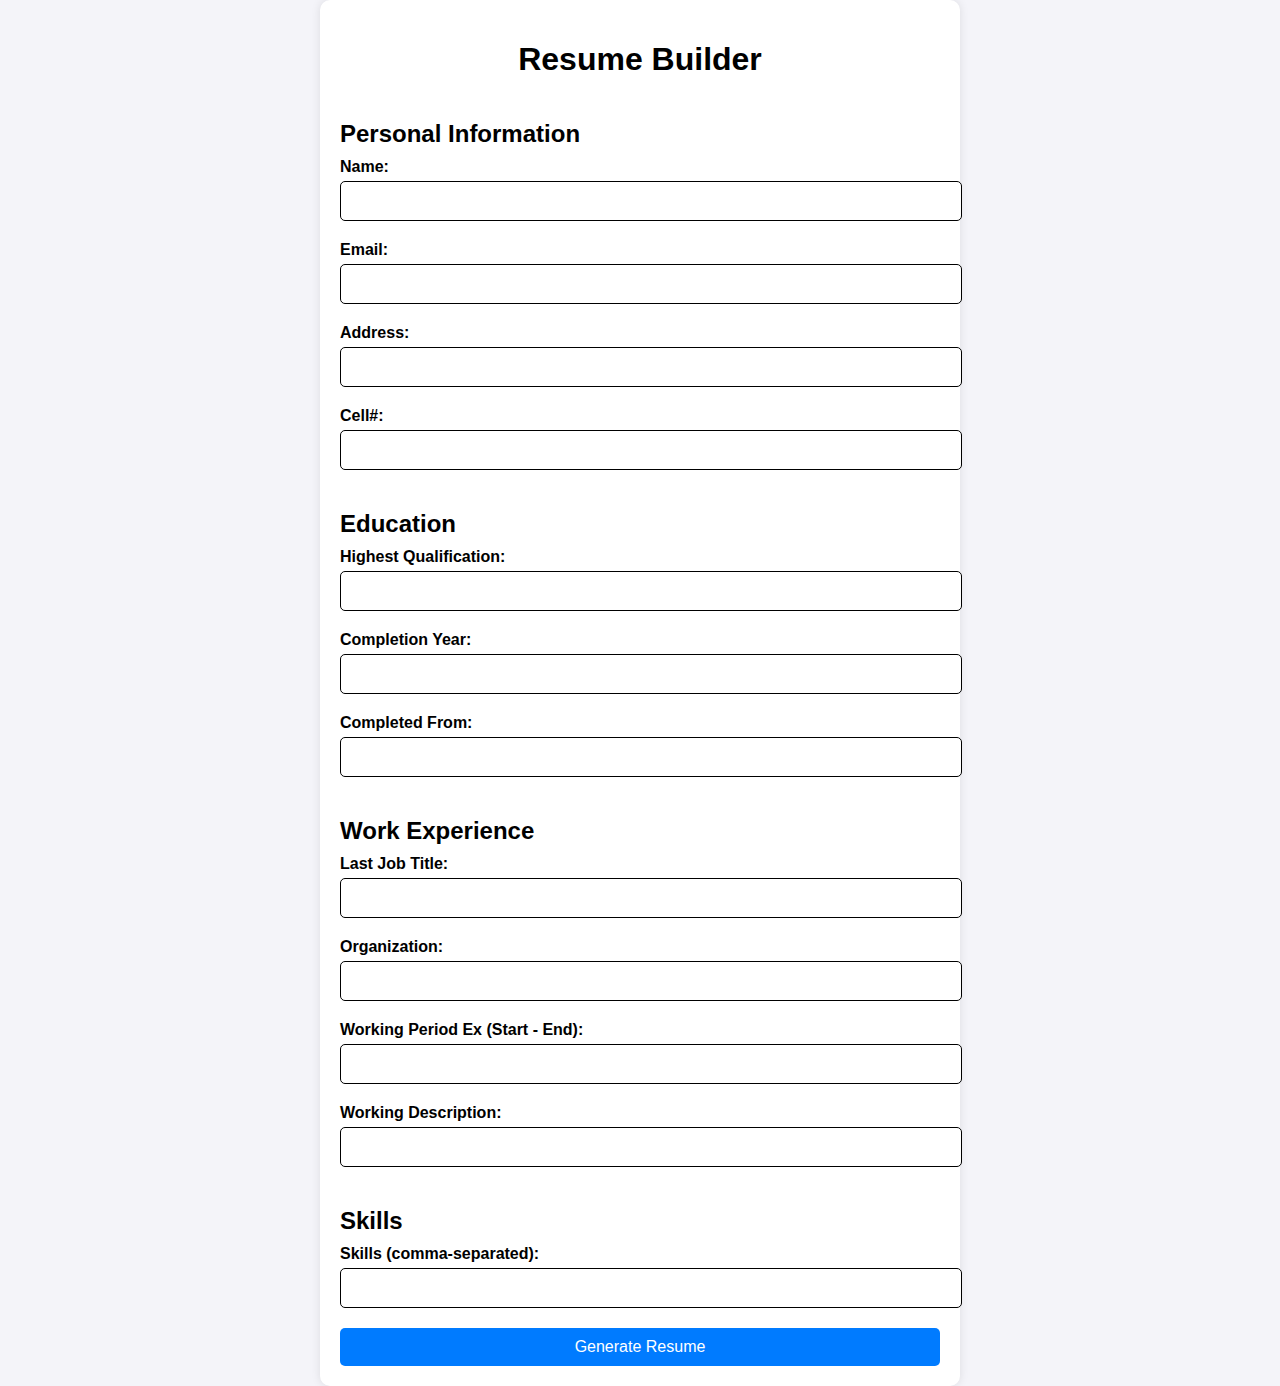
==== index.html @ 8670ead6 "initial Project deployed" ====
<!-- <!DOCTYPE html>
<html lang="en">
<head>
    <meta charset="UTF-8">
    <meta name="viewport" content="width=device-width, initial-scale=1.0">
    <title>Editable Resume Builder</title>
    <link rel="stylesheet" href="styles.css">
</head>
<body>
    <div class="container">
        <h1>Resume Builder</h1>
        <form id="resumeForm">
            <h2>Personal Information</h2>
            <label for="name">Name:</label>
            <input type="text" id="name" required>

            <label for="email">Email:</label>
            <input type="email" id="email" required>

            <h2>Education</h2>
            <label for="education">Highest Qualification:</label>
            <input type="text" id="education" required>

            <h2>Work Experience</h2>
            <label for="experience">Last Job Title:</label>
            <input type="text" id="experience">

            <h2>Skills</h2>
            <label for="skills">Skills (comma-separated):</label>
            <input type="text" id="skills">

            <button type="submit">Generate Resume</button>
        </form>

        <div id="resumePreview">
            <h2>Resume Preview (Click to Edit)</h2>
            <div id="resumeOutput">
                <div id="nameDisplay"></div>
                <div id="emailDisplay"></div>
                <div id="educationDisplay"></div>
                <div id="experienceDisplay"></div>
                <div id="skillsDisplay"></div>
            </div>
        </div>
    </div>

    <script src="app.js"></script>
</body>
</html> -->

<!DOCTYPE html>
<html lang="en">
<head>
    <meta charset="UTF-8">
    <meta name="viewport" content="width=device-width, initial-scale=1.0">
    <title>Editable Resume Builder</title>
    <style>
        body {
            font-family: 'Arial', sans-serif;
            background-color: #f4f4f9;
            margin: 0;
            padding: 0;
            display: flex;
            justify-content: center;
            align-items: center;
            min-height: 100vh;
        }
        .container {
            background-color: #ffffff;
            border-radius: 10px;
            box-shadow: 0 0 10px rgba(0, 0, 0, 0.1);
            padding: 20px;
            max-width: 600px;
            width: 100%;
        }
        h1 {
            text-align: center;
            color: black;
        }
        h2 {
            color: black;
            margin-bottom: 10px;
        }
        form {
            display: flex;
            flex-direction: column;
        }
        label {
            margin-bottom: 5px;
            color: black;
            font-weight: bold;
        }
        input[type="text"], input[type="email"], input[type="number"] {
            padding: 10px;
            margin-bottom: 20px;
            border: 1px solid black;
            border-radius: 5px;
            font-size: 16px;
            width: 100%;
        }
        button {
            background-color: #007bff;
            color: white;
            border: none;
            padding: 10px;
            border-radius: 5px;
            font-size: 16px;
            cursor: pointer;
            transition: background-color 0.3s;
        }
        button:hover {
            background-color: #0056b3;
        }
        #resumePreview {
            margin-top: 20px;
        }
        #resumePreview h2 {
            text-align: center;
        }
        #resumeOutput {
            background-color: #f9f9f9;
            padding: 15px;
            border: 1px solid #ddd;
            border-radius: 5px;
            margin-top: 10px;
            font-size: 16px;
        }
        #resumeOutput div {
            margin-bottom: 10px;
        }
    </style>
</head>
<body>
    <div class="container">
        <h1>Resume Builder</h1>
        <form id="resumeForm" action="resumepreview.html" method="get">
            <h2>Personal Information</h2>
            <label for="name">Name:</label>
            <input type="text" id="name" required>

            <label for="email">Email:</label>
            <input type="email" id="email" required>

            <label for="address">Address:</label>
            <input type="text" id="address" required>

            <label for="cellno">Cell#:</label>
            <input type="text" id="cellno" required>

            <h2>Education</h2>
            <label for="education">Highest Qualification:</label>
            <input type="text" id="education" required>

            <label for="year">Completion Year:</label>
            <input type="text" id="year" required>

            <label for="from">Completed From:</label>
            <input type="text" id="from" required>
            
            <h2>Work Experience</h2>
            <label for="experience">Last Job Title:</label>
            <input type="text" id="experience">

            <label for="organization">Organization:</label>
            <input type="text" id="organization">

            <label for="workPeriod">Working Period Ex (Start - End):</label>
            <input type="text" id="workPeriod">

            <label for="workDescription">Working Description:</label>
            <input type="text" id="workDescription">

            <h2>Skills</h2>
            <label for="skills">Skills (comma-separated):</label>
            <input type="text" id="skills">

            <button type="submit">Generate Resume</button>
        </form>

        <!-- <div id="resumePreview">
            <h2>Resume Preview (Click to Edit)</h2>
            <div id="resumeOutput">
                <div id="nameDisplay"></div>
                <div id="emailDisplay"></div>
                <div id="educationDisplay"></div>
                <div id="experienceDisplay"></div>
                <div id="skillsDisplay"></div>
            </div>
        </div> -->
    </div>

    <script src="app.js"></script>
</body>
</html>
---- styles.css ----
* {
    margin: 0;
    padding: 0;
    box-sizing: border-box;
}

body {
    font-family: "Heebo", sans-serif;
    background-color: #ffffff;
    color: #333;
    text-align: center;
}

.navbar {
    background-color: #ffffff;
    padding: 20px;
    display: flex;
    justify-content: space-between;
    align-items: center;
}

.navbar a {
    color: #07142B;
    text-decoration: none;
    font-size: 1.5rem;
    font-weight: bold;
}

#button-box {
    background-color: #E9F5FE;
    display: inline-block;
}

#button {
    border-radius: 5px;
    border: none;
    font-family: "Heebo", sans-serif;
    font-size: 1rem;
    color: #102B73;
    background-color: #E9F5FE;
    padding: 10px 20px;
    cursor: pointer;
}

#hero-section {
    display: flex;
    justify-content: space-around;
    align-items: center;
    background-color: #F9FAFF;
    padding: 40px 20px;
    flex-wrap: wrap;
}

#box1 {
    max-width: 30%;
    text-align: left;
}

#box1 h1, #box1 h2 {
    margin: 10px 0;
    color: black;
}

#box1 h2 {
    margin: 10px 0;
    color: #102B73;
}

#box1 p {
    line-height: 1.5;
    margin: 20px 0;
}

#hero-button {
    background-color: #FBAF38;
    font-size: 1rem;
    padding: 10px 20px;
    border-radius: 10px;
    border: none;
    color: #000;
    cursor: pointer;
}

#box2 img {
    max-width: 100%;
    height: auto;
}

.footer {
    background-color: #FAF5F5;
    color: black; 
    padding: 20px 0; 
    text-align: center;
}
.footercontainer{
    flex-direction: column;
    align-items: center;
    display: flex;
    text-decoration: none;
}
.footercontainer a{
    text-decoration: none;
}
.footercontainer p{
    text-align: right;
    font-size: 15px;
    color: black;
}
.social-links {
    display: flex; 
    justify-content: center; 
    margin-top: 10px; 
}
.social-links a {
    margin: 0 10px; 
}
.social-links img {
    width: 20px; 
    height: auto; 
}

@media (max-width: 768px) {
    #hero-section {
        flex-direction: column;
        text-align: center;
    }

    #box1 {
        max-width: 100%;
    }

    #box2 img {
        max-width: 80%;
    }
}
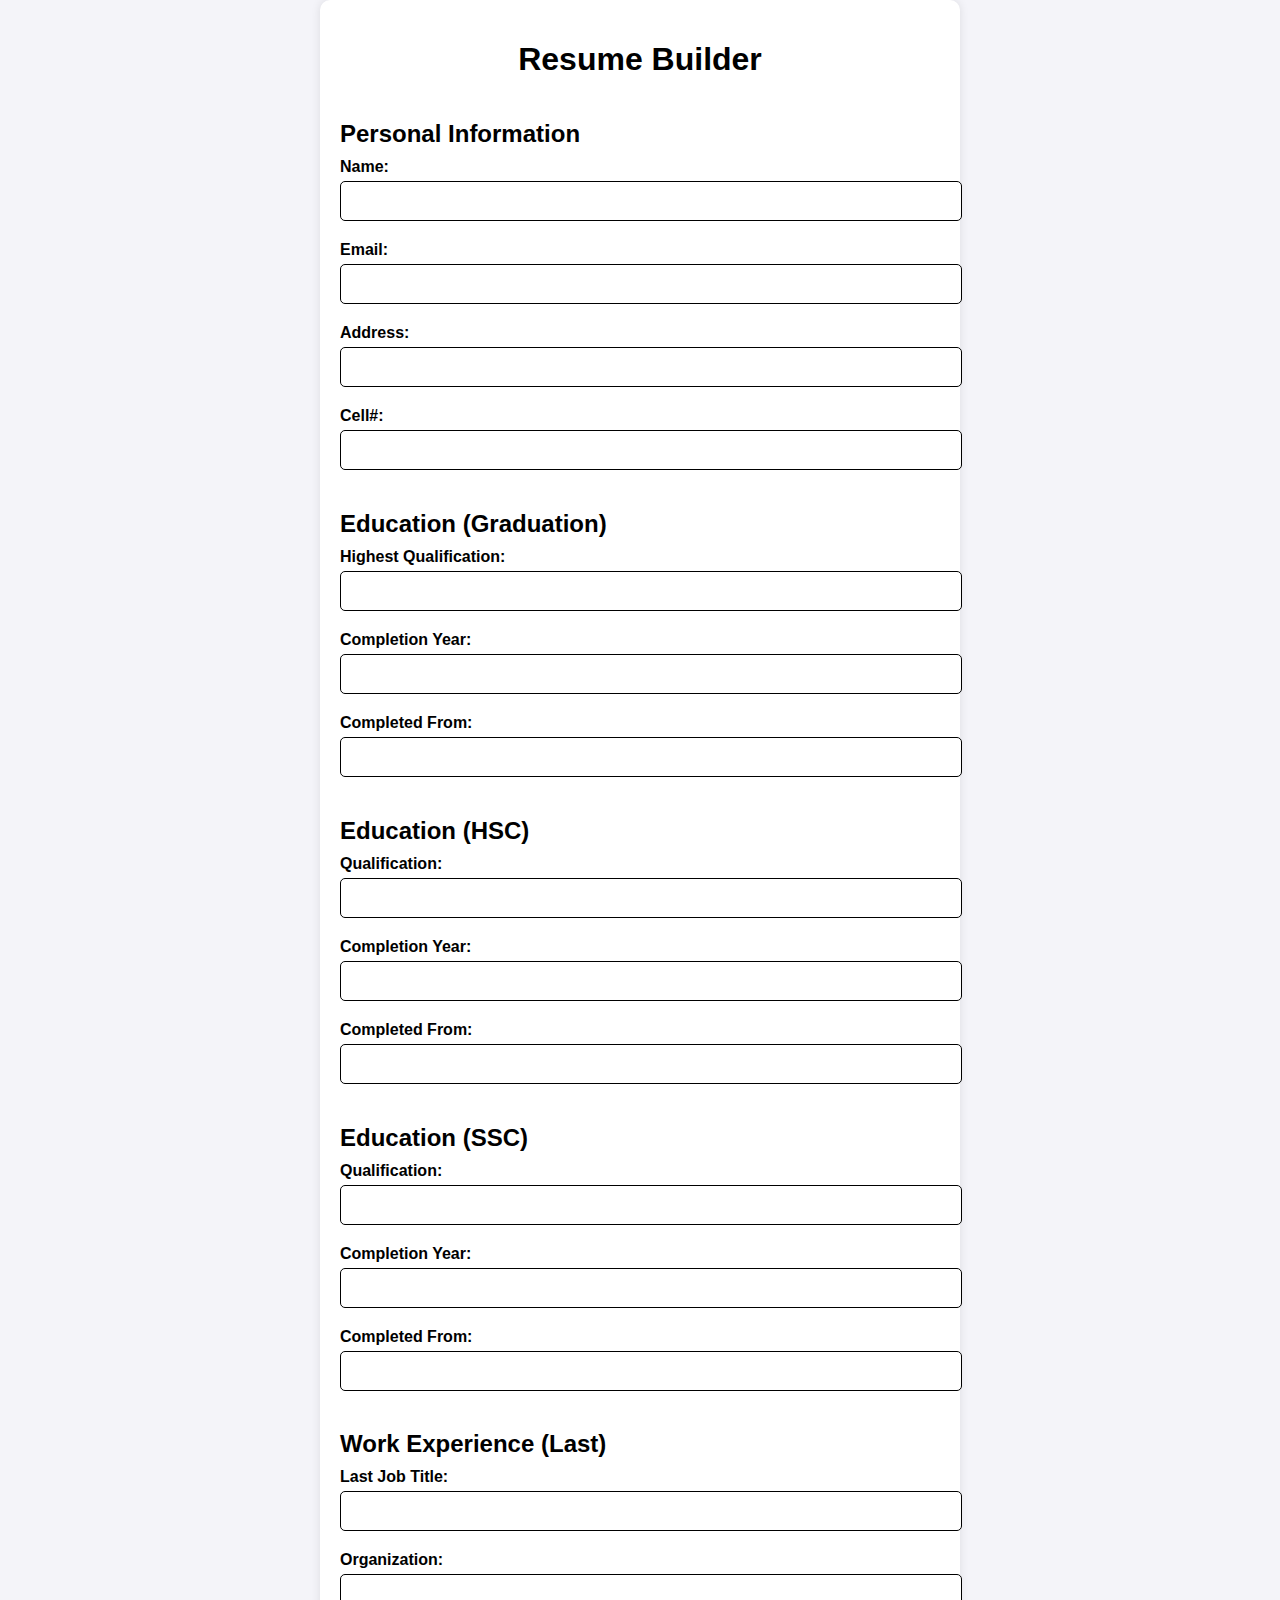
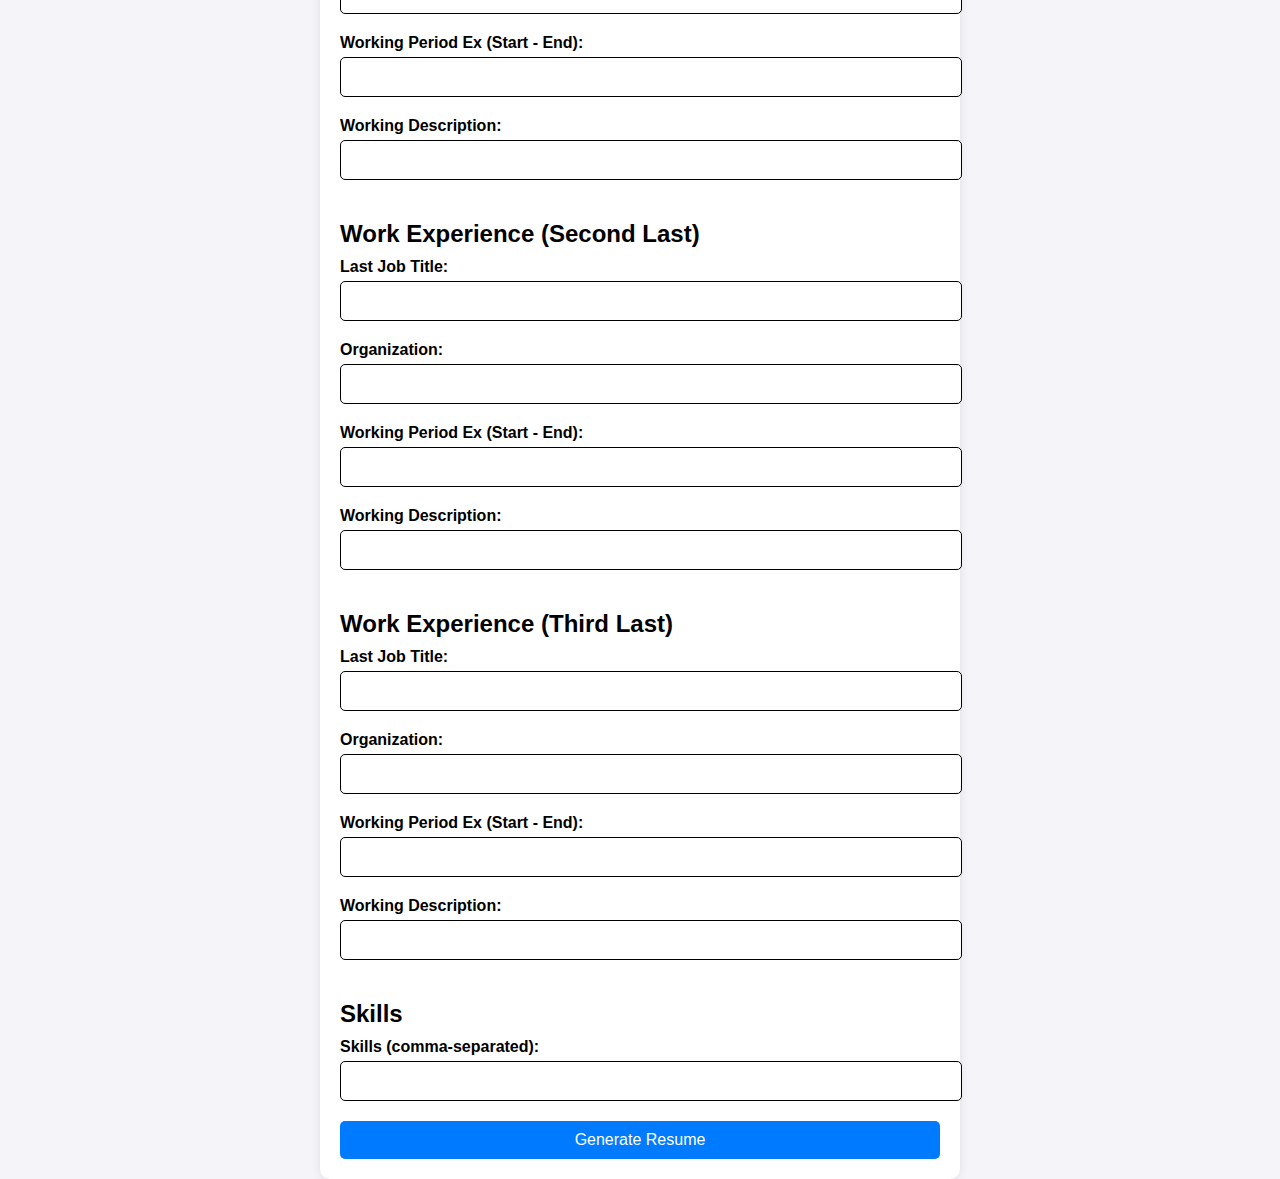
==== commit 0fc5df82: "second commit add edu and exp" ====
--- a/index.html
+++ b/index.html
@@ -147,7 +147,7 @@
             <label for="cellno">Cell#:</label>
             <input type="text" id="cellno" required>
 
-            <h2>Education</h2>
+            <h2>Education (Graduation)</h2>
             <label for="education">Highest Qualification:</label>
             <input type="text" id="education" required>
 
@@ -157,7 +157,27 @@
             <label for="from">Completed From:</label>
             <input type="text" id="from" required>
             
-            <h2>Work Experience</h2>
+            <h2>Education (HSC)</h2>
+            <label for="education1">Qualification:</label>
+            <input type="text" id="education1" required>
+
+            <label for="year1">Completion Year:</label>
+            <input type="text" id="year1" required>
+
+            <label for="from1">Completed From:</label>
+            <input type="text" id="from1" required>
+
+            <h2>Education (SSC)</h2>
+            <label for="education2">Qualification:</label>
+            <input type="text" id="education2" required>
+
+            <label for="year2">Completion Year:</label>
+            <input type="text" id="year2" required>
+
+            <label for="from2">Completed From:</label>
+            <input type="text" id="from2" required>
+
+            <h2>Work Experience (Last)</h2>
             <label for="experience">Last Job Title:</label>
             <input type="text" id="experience">
 
@@ -169,6 +189,32 @@
 
             <label for="workDescription">Working Description:</label>
             <input type="text" id="workDescription">
+
+            <h2>Work Experience (Second Last)</h2>
+            <label for="experience1">Last Job Title:</label>
+            <input type="text" id="experience1">
+
+            <label for="organization1">Organization:</label>
+            <input type="text" id="organization1">
+
+            <label for="workPeriod1">Working Period Ex (Start - End):</label>
+            <input type="text" id="workPeriod1">
+
+            <label for="workDescription1">Working Description:</label>
+            <input type="text" id="workDescription1">
+
+            <h2>Work Experience (Third Last)</h2>
+            <label for="experience2">Last Job Title:</label>
+            <input type="text" id="experience2">
+
+            <label for="organization2">Organization:</label>
+            <input type="text" id="organization2">
+
+            <label for="workPeriod2">Working Period Ex (Start - End):</label>
+            <input type="text" id="workPeriod2">
+
+            <label for="workDescription2">Working Description:</label>
+            <input type="text" id="workDescription2">
 
             <h2>Skills</h2>
             <label for="skills">Skills (comma-separated):</label>
